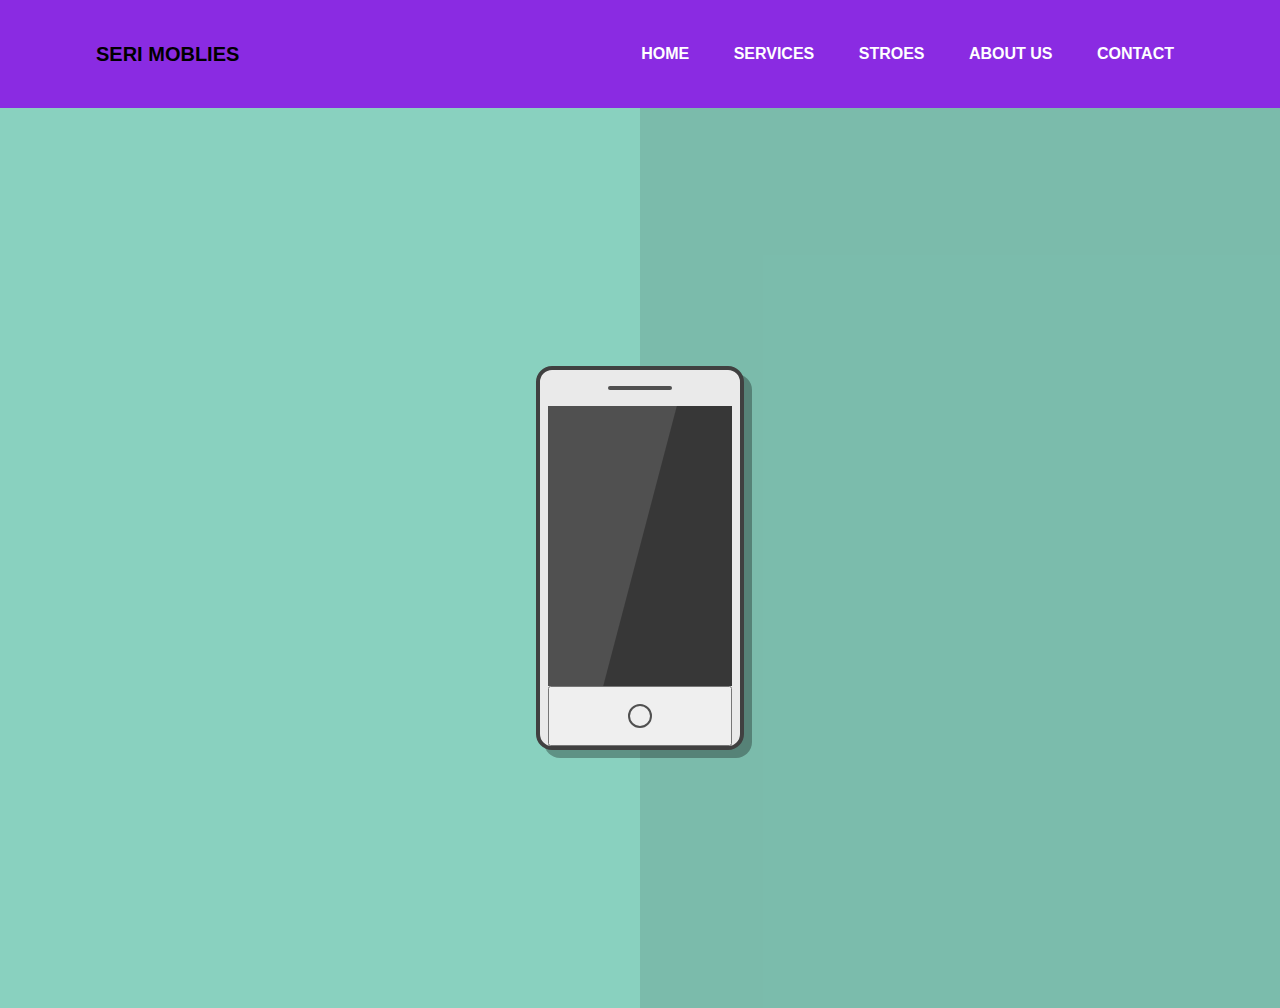
==== index.html @ 1d4df8e8 "first commit" ====
<!DOCTYPE html>
<html lang="en">
<head>
    <meta charset="UTF-8">
    <meta name="viewport" content="width=device-width, initial-scale=1.0">
    <link rel="stylesheet" href="style.css"/>
    <title>Moblie phone</title>
</head>
<body>
    <div class="showcase">  
        <div class="navbar">
            <a href="index.html" class="logo">seri moblies</a>  

            <ul>
                <li><a href="index.html"> Home </a> </li>
                <li><a href="services.html"> Services </a> </li>
                <li><a href="places.html"> stroes </a> </li>
                <li><a href="about.html"> About Us  </a> </li>
                <li><a href="contact.html"> Contact </a> </li> 
            </ul>
        </div>
        <div class="site">
            <div class="phone">
                <div class="phone_mic"></div>
                <div class="phone_screen"></div>
                <button onclick=FbotonOn()> <div class="phone_button" ></div></button>
                
            </div>
        </div>
</body>

</html>




  <!-- <button class="button" id="button" onclick="FbotonOn()"></button>
                    <input type="button" id='button' value = "Click me" onclick="FbotonOn()">
<p id="texto"></p> -->
---- style.css ----
* {
    margin: 0;
    padding: 0;
    box-sizing: border-box;
    font-family: 'Segoe UI', Tahoma, Geneva, Verdana, sans-serif;
}
.showcase {
    width: 100%;
    height: 100vh;
    background-color: blueviolet;
    background-repeat: no-repeat;
    background-size: cover;
    background-position: center;
}

.navbar {
    width: 85%;
    margin: auto;
    padding: 35px 0;
    display: flex;
    align-items: center;
    justify-content: space-between;
}
.navbar .logo {
    font-size: 20px;
    font-weight: bold;
    align-items: center;
    text-decoration: none;
    color: black;
    text-transform: uppercase;
    cursor: pointer;
}
.navbar ul li {
    font-size: 16px;
    padding: 10px;
    /* display: flex; */
    list-style-type: none;
    display: inline-block;
    margin-left: 20px;
    position: relative;
}
.navbar ul li a {
    text-decoration: none;
    font-weight: bold;
    color: #fff;
    text-transform: uppercase;
}
.navbar ul li::after{
    content: '';
    height: 3px;
    width: 0;
    background: #fff;
    position: absolute;
    left:0;
    bottom: -2px;
    transition: 0.5s;
}
.navbar ul li:hover::after {
    width: 100%;
}
.site{
    position: relative;
    min-height: 100vh;
    padding: 2rem;
    display: grid;
    place-items: center;
    background-color: #89d1bf;
}
.site::after{
    position: absolute;
    content: "";
    display: block;
    top: 0;
    right: 0;
    bottom: 0;
    left: 50%;
    background-color: rgb(0,0,0,0.1);
}
.phone{
    --black5:#404040;
    --black4:#505050;
    z-index: 1;
    width: 13rem;
    height: 24rem;
    padding: 0 0.5rem;
    border: 0.25rem solid var(--black5);
    border-radius: 1rem;
    display: flex;
    flex-direction: column;
    background-color: #eaeaea;
    box-shadow: 0.5rem 0.5rem rgb(0,0,0,0.3);
    transition: all 0.3s;
}
.phone-loooooong{
    height: 100%;
}
.phone_mic{
    height: 0.25rem;
    width: 4rem;
    margin: 1rem auto;
    border-radius: 999rem;
    background-color: var(--black4);
}
.phone_screen{
    position: relative;
    flex:1 0 auto;
    background-color: var(--black4);
}
.phone_screen::before{
    content: "";
    display: block;
    position: absolute;
    top:0;
    right: 0;
    bottom: 0;
    left: 0;
    background-color: rgb(0,0,0,0.3);
    clip-path: polygon(70% 0,100% 0%,100% 100%,30% 100%);
}
.phone_button{
    width: 1.5rem;
    height: 1.5rem;
    border: 2px solid var(--black4);
    border-radius: 50%;
    margin: 1rem auto;
    
}
.phone_button button{
    width: 1.5rem;
    height: 1.5rem;
    border: 2px solid var(--black4);
    border-radius: 50%;
    margin: 1rem auto;
    
}

.contactform{
    width: auto;
    height: auto;
text-align: center;
 background-color: rgb(58, 19, 230);
 opacity: 0.;
 font-family: monospace;
}
section.contactform{
    float: left;
    width: 659px;
    border-right: 1px solid #eeeeee;
    background-color: white;
}
img.location{
    float: left;
    
}
h2.idi{
    float: left;    
    margin-top: 60px;

}
aside{
    width: 230px;
    float: left;
    padding: 0px 0px 0px 20px;
    width: 80vh;
}
 aside section.class{
    display: block;
    padding: 10px;
    font-size: medium;
 }
 .box
{
    padding: 20px 30px;
    width: 300px;
    height: 400px;
    backdrop-filter: blur(50px);
    border-radius: 5px;
    background: rgba(49, 49, 49, .2);
    border: 1px solid rgba(255, 255, 255, .5);
}
.box .form
{
    padding: 10px 20px;
}
.box .form h2
{
    text-align: center;
    color: #fff;
}
.box .form form
{
    margin-top: 50px;
    align-items: center;
}
.box .form form .inputbox input
{
    padding: 10px 20px;
    border: none;
    outline: none;
    background: none;
    border-bottom: 1px solid #12151e;
    margin-bottom: 30px;
    color: #fff;
}
.box .form form .inputbox span
{
    position: absolute;
    transform: translateY(-80px);
    font-size: 14px;
    color: #fff;
}
.box .form form .sub
{
    padding: 10px 20px;
    color: #fff;
    border: none;
    outline: none;
    background: #0cc0df;
    cursor: pointer;
    font-size: 16px;
}
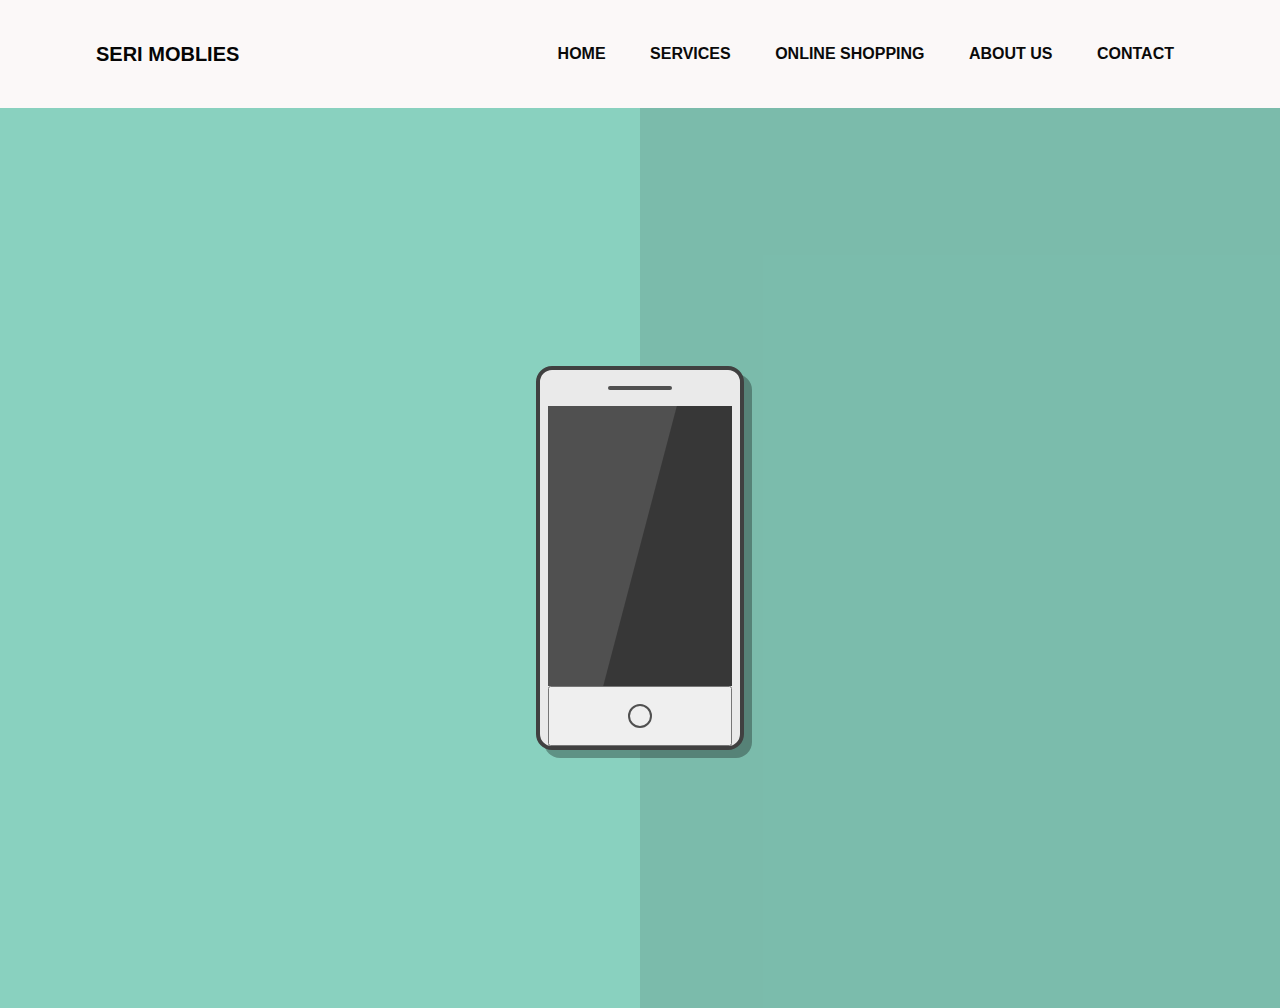
==== commit ecd32885: "second commit" ====
--- a/index.html
+++ b/index.html
@@ -14,7 +14,7 @@
             <ul>
                 <li><a href="index.html"> Home </a> </li>
                 <li><a href="services.html"> Services </a> </li>
-                <li><a href="places.html"> stroes </a> </li>
+                <li><a href="onlineshopping.html">online shopping  </a> </li>
                 <li><a href="about.html"> About Us  </a> </li>
                 <li><a href="contact.html"> Contact </a> </li> 
             </ul>
--- a/style.css
+++ b/style.css
@@ -7,10 +7,11 @@
 .showcase {
     width: 100%;
     height: 100vh;
-    background-color: blueviolet;
-    background-repeat: no-repeat;
-    background-size: cover;
-    background-position: center;
+     background-color: rgb(251, 248, 248);
+    /* background-repeat: no-repeat;
+    background-attachment: fixed;
+    background-size: cover; */
+     
 }
 
 .navbar {
@@ -26,7 +27,7 @@
     font-weight: bold;
     align-items: center;
     text-decoration: none;
-    color: black;
+    color: rgb(5, 5, 5);
     text-transform: uppercase;
     cursor: pointer;
 }
@@ -42,14 +43,14 @@
 .navbar ul li a {
     text-decoration: none;
     font-weight: bold;
-    color: #fff;
+    color: #0a0a0a;
     text-transform: uppercase;
 }
 .navbar ul li::after{
     content: '';
     height: 3px;
     width: 0;
-    background: #fff;
+    background: #171616;
     position: absolute;
     left:0;
     bottom: -2px;
@@ -58,6 +59,8 @@
 .navbar ul li:hover::after {
     width: 100%;
 }
+
+  
 .site{
     position: relative;
     min-height: 100vh;
@@ -168,54 +171,453 @@
     padding: 10px;
     font-size: medium;
  }
- .box
-{
-    padding: 20px 30px;
-    width: 300px;
-    height: 400px;
-    backdrop-filter: blur(50px);
+ .box{
+
+    width: 100%;
+    height: 70vh;
+    padding: 20px;
+    border-radius: 20px;
+    box-shadow:  0px 5px 25px rgba(0,0,0,0.2);
+    display: flex;
+    justify-content: space-evenly;
+    align-items: center;
+    flex-direction: column;
+
+   
+ }
+ .box.form{
+    width: 100%;
+    height: 100%;
+    display: flex;
+    justify-content: space-evenly;
+    align-items: center;
+    flex-direction: column;
+ }
+ .inputbox{
+    width: 100%;
+    margin: 10px 0;
     border-radius: 5px;
-    background: rgba(49, 49, 49, .2);
-    border: 1px solid rgba(255, 255, 255, .5);
-}
-.box .form
-{
-    padding: 10px 20px;
-}
-.box .form h2
-{
-    text-align: center;
-    color: #fff;
-}
-.box .form form
-{
-    margin-top: 50px;
-    align-items: center;
-}
-.box .form form .inputbox input
-{
+    overflow: hidden;
+
+ }
+ .inputbox input[type="text"], .inputbox input[type="email"]{
+    width: 100%;
+    height: 50px;
+    border-radius: 5px;
+    border: none;
+    outline: none;
+    overflow: hidden;
+    border: 1px solid rgba(0,0,0,0.2);
+    padding: 0px 10px;
+    font-size: 16px;
+    color: #444;
+}
+.inputbox textarea{
+    width: 100%;
+    height: 120px;
+    border-radius: 5px;
+    border: none;
+    outline: none;
+    overflow: hidden;
+    border: 1px solid rgba(0,0,0,0.2);
+    padding: 0px 10px;
+    font-size: 16px;
+    color: #444;
+}
+.sub{
+    width: 100%;    
     padding: 10px 20px;
     border: none;
     outline: none;
-    background: none;
-    border-bottom: 1px solid #12151e;
-    margin-bottom: 30px;
-    color: #fff;
-}
-.box .form form .inputbox span
-{
-    position: absolute;
-    transform: translateY(-80px);
-    font-size: 14px;
-    color: #fff;
-}
-.box .form form .sub
-{
+    background: rgb(0, 119, 255);
+    color: #FFF;
+    font-size: 20px;
+    font-weight: bold;
+    cursor: pointer;
+}
+::placeholder{
+    font-size: 16px;
+}
+
+.sub:hover{
+    background: rgb(0, 17, 255);
+    transition: all 0.3s ease;
+}
+.alert{
+    width: 100%;
+    background: rgb(0, 255, 106);
     padding: 10px 20px;
-    color: #fff;
-    border: none;
-    outline: none;
-    background: #0cc0df;
+    border-radius: 5px;
+    text-align: center;
+    font-size: 18px;
+    font-weight: 900;
+    display: none;
+}
+ .responsive{
+    width: 50%;
+    height: 70vh;
+    padding: 20px;
+    border-radius: 30px;
+    box-shadow:  0px 5px 25px rgba(0,0,0,0.2);
+    display: flex;
+    justify-content: space-evenly;
+    align-items: center;
+    flex-direction: column;
+    margin: 10px 30px 10px 20px;
+} 
+ .apple{
+    width: 600px;
+    height: 340px;
+     margin: 10px 30px 10px 20px;
+}
+
+.alert.row{
+    width: 230px;
+    float: left;
+    padding: 0px 0px 0px 20px;
+    width: 80vh;
+}
+
+.container{
+    position: relative;
+    
+  }
+  .card{
+    transition:.5s ease;
+    border-radius: 10px;
+    max-width: fit-content;
+    box-shadow: 20px 20px 20px;
+    /* margin-left: 30px; */
+    display: flex;
+   /* padding: 100px; */
+    
+
+  }
+  .can{
+    max-width: fit-content;
+    display: flex;
+    justify-content: space-evenly;
+    align-items: center;
+    flex-direction: column
+    }
+    .book{
+        background:#efebea ;
+        color: #121010;
+        font-size: x-large;
+        text-align:center;
+        line-height: normal;
+        letter-spacing: -1px;
+        cursor: pointer;
+        user-select: none;
+        z-index: 1;
+        margin-left: 35px;
+        }
+        @media only screen and (max-device-width : 768
+        ) 
+        {
+            .col,.col-sm, col-md, col-lg
+            {
+                min-width: auto !important;
+                width:auto!important;
+                }
+                }
+                .btn_addcart{
+                    height:40px;
+                    width:150px;
+                    padding:10px;
+                    outline:none;
+                    border:none;
+                    border-radius:5px;
+                    background-color:#ffccbc;
+                    color:#ffffff;
+                    position:relative;
+                    top:-20px;
+                    left:calc(50% - 75px);
+                    transition:.3s ease all;
+                    transform:translateY(-20px) scale(.9);
+                    opacity:0;
+                    visibility:hidden;
+                }.btn_addcart::before{
+                    content:"";
+                    position:absolute;
+                    bottom:0%;
+                    right:0%;
+                    height:inherit;
+                    width: inherit;
+                    clip-path: circle();
+                    box-shadow: inset rgba(0,0,0,0.2) 0
+                    };
+                    .btn_addcart.show{
+                        animation: showCartBtn 1s forwards cubic-bezier(0.25,
+                        0.46,
+                        0.45,
+                        0.94);
+                        transform: translateY(0%) scale(1);
+                        opacity:1;
+                        visibility:visible;}@keyframes
+                        showCartBtn
+                        {
+                            from
+                            {
+                                transform: translateX(-80%);
+                                }to
+                                {
+                                    transform: translateX(0%);}
+                                    }
+h1{
+    text-align:center;
+    font-size:large;
+    letter-spacing:1px;
+    word-spacing:2px;
+    line-height:normal;
+    padding:0.1em;
+    border-radius:1px;
+    background:#f3eded ;
+    color:#0c0c0c;
+    filter:drop-shadow(2px 2px #eff6f6);
+}
+    /* img{width:30vw;margin:.5em auto
+        display:block;}
+        @media screen and (max-width:768px){img{width:9
+            max-width:none}}
+            button[type="submit"]{background-color:#ffccbc;border: none;
+                cursor: pointer;padding: 10px
+                20px;font-weight: bold;text-transform: uppercase;letter-spacing
+                : 1px;transition: all ease-in-out 0.3s;-
+                -webkit-box-sizing: border-box;
+                box-sizing: border-box;display: inline-block;position: relative;z
+                index: 1;overflow: hidden;outline: none!important;cursor:-moz-
+                hand;
+                transition:all linear 0.3s;float:right;margin-bottom:1
+                em;}button[type= "submit"]:hover{-ms-filter:"progid:DX
+                    ImageTransform.Microsoft.Alpha(Opacity=80)";opacity:0.8;
+                    filter:alpha(opacity=80)}form input::-webkit-input-placeholder
+                    , form textarea::placeholder
+                    {-ms-word-wrap:break-word;word-wrap:break-word;
+                        white-space:pre-line
+                        overflow:hidden !important;}body,html{min-height:100%
+                            height:auto
+                            width:100%;
+                            position:relative;
+                            min-width:400px;
+                            }
+ */
+
+p{
+    text-align:center;
+    font-size: x-large; 
+    
+}
+section {
+    height: 100vh;
+    width: 100%;
+    display: grid;
+    place-items: center;
+  }
+  .row {
+    display: flex;
+    flex-wrap: wrap;
+  }
+  .column {
+    width: 100%;
+    padding: 0 1em 1em 1em;
+    text-align: center;
+  }
+  .mom {
+    width: 100%;
+    height: 100%;
+    padding: 2em 1.5em;
+    background: linear-gradient(#ffffff 50%, #2c7bfe 50%);
+    background-size: 100% 200%;
+    background-position: 0 2.5%;
+    border-radius: 5px;
+    box-shadow: 0 0 35px rgba(0, 0, 0, 0.12);
     cursor: pointer;
-    font-size: 16px;
-}+    transition: 0.5s;
+  }
+  h3 {
+    font-size: 20px;
+    font-weight: 600;
+    color: #1f194c;
+    margin: 1em 0;
+  }
+  .oxo {
+    color: #575a7b;
+    font-size: 15px;
+    line-height: 1.6;
+    letter-spacing: 0.03em;
+  }
+  .icon-wrapper {
+    background-color: #2c7bfe;
+    position: relative;
+    margin: auto;
+    font-size: 30px;
+    height: 2.5em;
+    width: 2.5em;
+    color: #ffffff;
+    border-radius: 50%;
+    display: grid;
+    place-items: center;
+    transition: 0.5s;
+  }
+  .mom:hover {
+    background-position: 0 100%;
+  }
+  .mom:hover .icon-wrapper {
+    background-color: #ffffff;
+    color: #2c7bfe;
+  }
+  .mom:hover h3 {
+    color: #ffffff;
+  }
+  .mom:hover p {
+    color: #f0f0f0;
+  }
+  @media screen and (min-width: 768px) {
+    section {
+      padding: 0 2em;
+    }
+    .column {
+      flex: 0 50%;
+      max-width: 50%;
+    }
+  }
+  @media screen and (min-width: 992px) {
+    section {
+      padding: 1em 3em;
+    }
+    .column {
+      flex: 0 0 33.33%;
+      max-width: 33.33%;
+    }
+  }
+  /* @charset "UTF-8"; */
+* {
+  margin: 0;
+  padding: 0;
+  box-sizing: border-box;
+  font-family: "Open Sans Condensed", sans-serif;
+  font-weight: 700;
+}
+
+html, body {
+  background: #f8f3f3;
+}
+
+header {
+  width: 95%;
+  display: flex;
+  justify-content: flex-end;
+  flex-flow: row wrap;
+}
+header ul {
+  padding: 1.2em 0 0.5em;
+}
+header span {
+  padding: 0 0 0 0.5em;
+}
+header span, header i {
+  color: #2B2D42;
+}
+header i:nth-of-type(2) {
+  cursor: pointer;
+}
+
+.row {
+  width: 100%;
+  justify-content: flex-start;
+  display: flex;
+  flex-flow: row wrap;
+}
+
+.product, .product--pink, .product--yellow, .product--green, .product--red, .product--orange, .product--blue {
+  box-shadow: 1px 5px 15px #e5e0e0;
+  width: 15em;
+  height: auto;
+  border-radius: 3px;
+  padding: 2em;
+  margin: 1em;
+  overflow: hidden;
+  position: relative;
+  flex: auto;
+}
+.product--blue {
+  background: linear-gradient(-45deg, #22373a 50%, rgba(255, 255, 255, 0.5) 50%);
+}
+.product--orange {
+  background: linear-gradient(-45deg, #EF6F6C 50%, rgba(255, 255, 255, 0.5) 50%);
+}
+.product--red {
+  background: linear-gradient(-45deg, #E84855 50%, rgba(255, 255, 255, 0.5) 50%);
+}
+.product--green {
+  background: linear-gradient(-45deg, #213a36 50%, rgba(255, 255, 255, 0.5) 50%);
+}
+.product--yellow {
+  background: linear-gradient(-45deg, #363428 50%, rgba(255, 255, 255, 0.5) 50%);
+}
+.product--pink {
+  background: linear-gradient(-45deg, #655257 50%, rgba(255, 255, 255, 0.5) 50%);
+}
+.product img, .product--blue img, .product--orange img, .product--red img, .product--green img, .product--yellow img, .product--pink img {
+  max-width: 100%;
+  height: auto !important;
+  text-align: center;
+}
+.product_inner {
+  display: flex;
+  align-items: center;
+  flex-flow: column wrap;
+}
+.product_inner p {
+  color: rgba(255, 255, 255, 0.9);
+}
+.product_inner button {
+  border: 1px solid rgba(255, 255, 255, 0.5);
+  color: #FFF;
+  border-radius: 3px;
+  padding: 1em 3em;
+  margin: 1em 0 0 0;
+  background: none;
+  cursor: pointer;
+  transition: background ease-in 0.25s;
+}
+.product_inner button:hover {
+  background: white;
+  color: #2B2D42;
+}
+.product_inner button:before {
+  font-family: FontAwesome;
+  content: "";
+  color: #FFF;
+  position: absolute;
+  font-size: 1.5em;
+  margin: 0 -1.5em;
+}
+.product_inner button:hover:before {
+  color: #2B2D42;
+}
+.product_overlay {
+  background: rgba(255, 255, 255, 0.9);
+  width: 100%;
+  height: 100%;
+  position: absolute;
+  top: 0;
+  left: 0;
+  right: 0;
+  transform: translateY(-500px);
+  opacity: 0;
+  display: flex;
+  flex-flow: column wrap;
+  justify-content: center;
+  align-items: center;
+}
+.product_overlay h2 {
+  color: rgba(43, 45, 66, 0.7);
+  font-size: 1.2em;
+  margin: 1em 0;
+}
+.product_overlay i {
+  color: rgba(43, 45, 66, 0.7);
+  font-size: 1.5em;
+}
